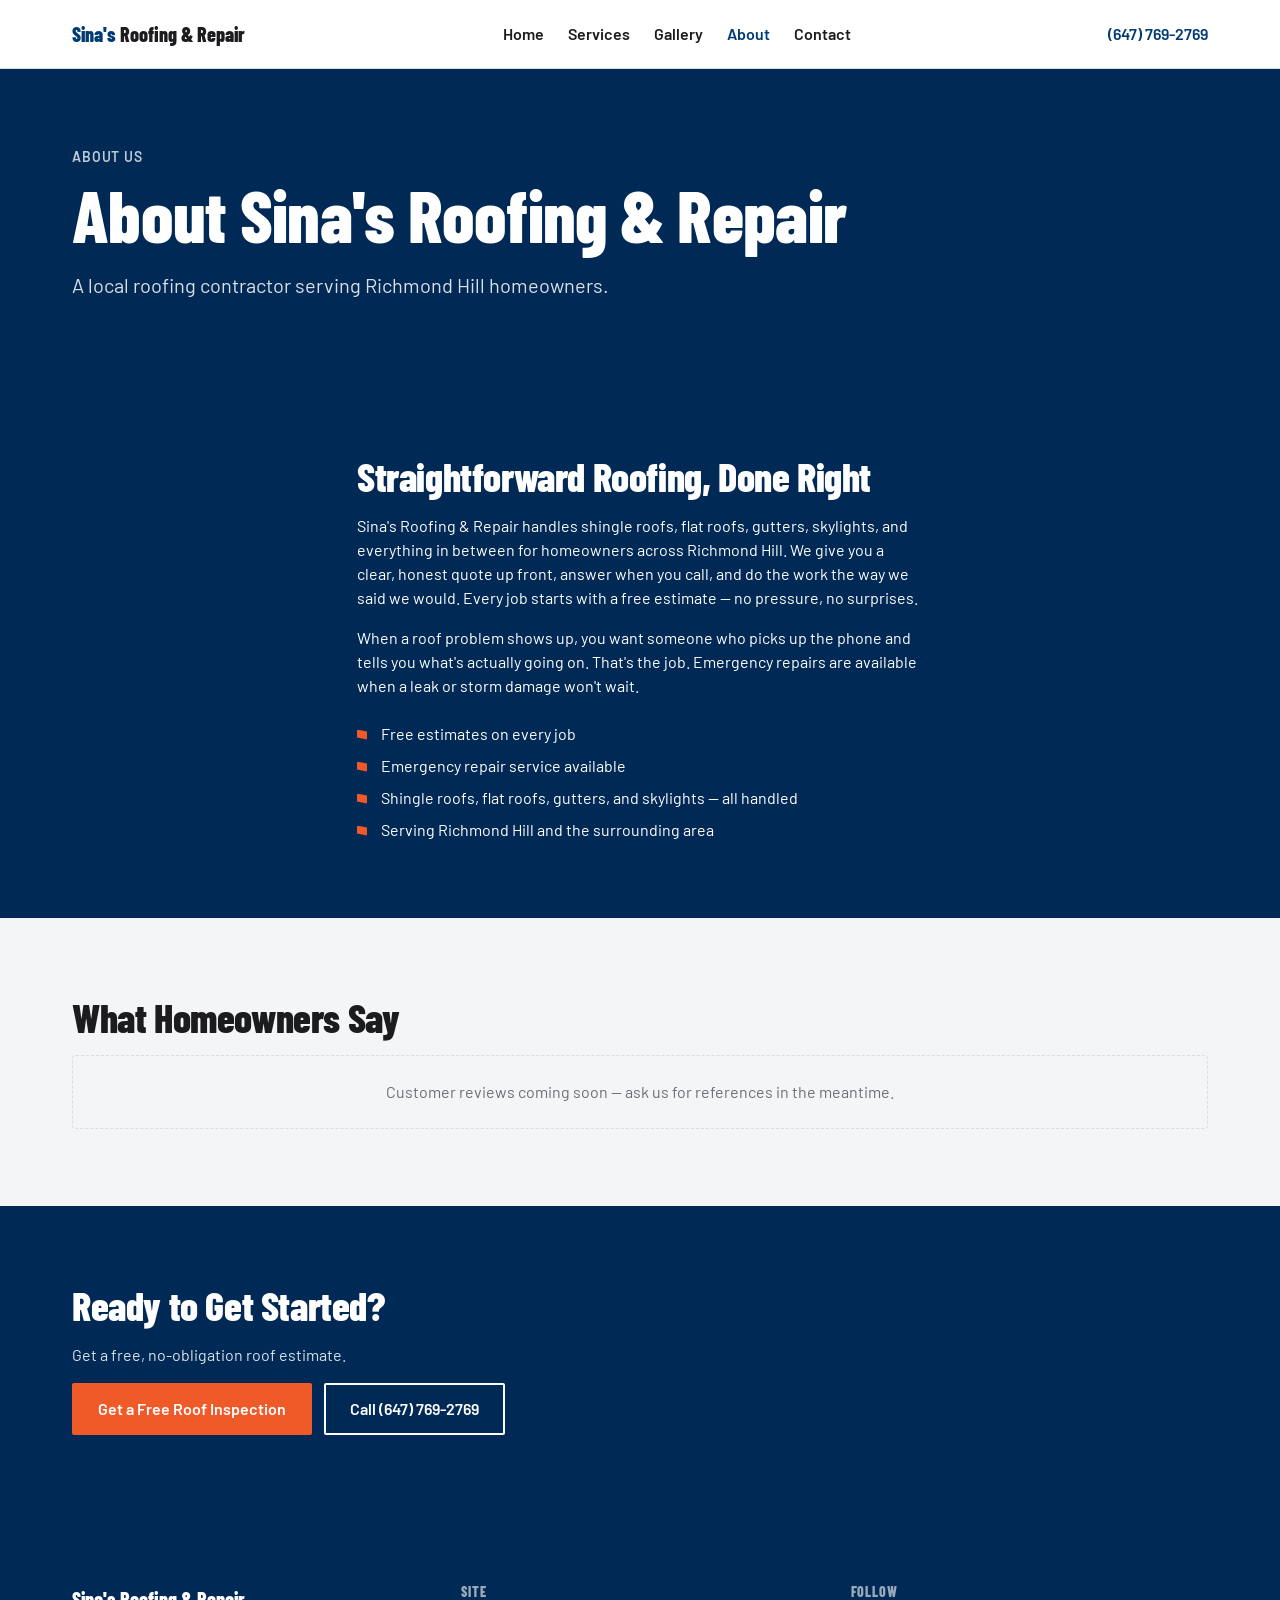
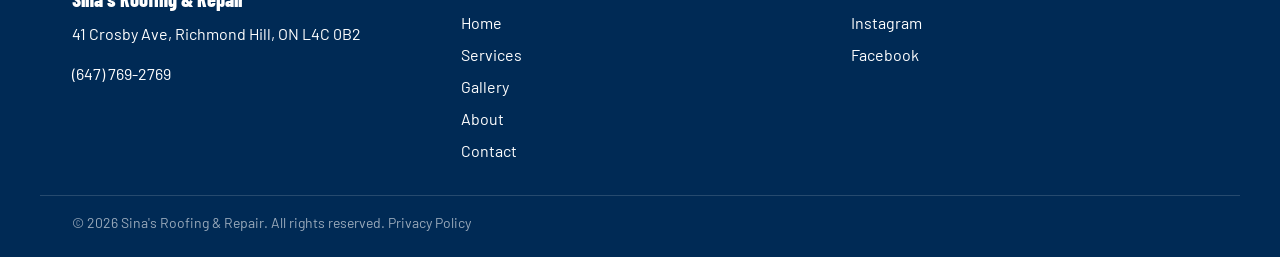
==== about/index.html @ 9a83d07c "Build Sina's Roofing & Repair site through Phase 6 QA Full 6-page site (Home, Services, Gallery, Abo" ====
<!DOCTYPE html>
<html lang="en" class="no-js">
<head>
<meta charset="UTF-8">
<meta name="viewport" content="width=device-width, initial-scale=1.0">
<title>About Sina's Roofing & Repair | Richmond Hill, ON</title>
<meta name="description" content="Local roofing contractor serving Richmond Hill, ON. Shingle, flat roof, gutter & skylight repairs. Free estimates, emergency service.">
<meta property="og:title" content="About Sina's Roofing & Repair | Richmond Hill, ON">
<meta property="og:description" content="Local roofing contractor serving Richmond Hill, ON. Free estimates, emergency service.">
<meta property="og:type" content="website">
<!-- og:url and og:image omitted: no confirmed domain or live hero photo yet - see state/QUESTIONS.md. -->
<link rel="preload" href="../assets/fonts/barlowcondensed-800.woff2" as="font" type="font/woff2" crossorigin>
<link rel="stylesheet" href="../shared/tokens.css">
<link rel="stylesheet" href="../shared/base.css">
<link rel="stylesheet" href="style.css">
<script type="application/ld+json">
{
  "@context": "https://schema.org",
  "@type": "RoofingContractor",
  "name": "Sina's Roofing & Repair",
  "telephone": "+1-647-769-2769",
  "address": {
    "@type": "PostalAddress",
    "streetAddress": "41 Crosby Ave",
    "addressLocality": "Richmond Hill",
    "addressRegion": "ON",
    "postalCode": "L4C 0B2",
    "addressCountry": "CA"
  },
  "areaServed": "Richmond Hill, ON",
  "description": "Shingle roof, flat roof, gutter, skylight and general roof repairs, including emergency service, for homeowners in Richmond Hill, Ontario."
}
</script>
</head>
<body>
<a class="skip-link" href="#main">Skip to content</a>

<header class="header">
  <div class="container header__inner">
    <a href="../index.html" class="header__logotype">Sina's <span>Roofing &amp; Repair</span></a>
    <nav class="header__nav" aria-label="Primary" id="primary-nav">
      <ul class="header__nav-list">
        <li><a href="../index.html">Home</a></li>
        <li><a href="../services/">Services</a></li>
        <li><a href="../gallery/">Gallery</a></li>
        <li><a href="../about/" aria-current="page">About</a></li>
        <li><a href="../contact/">Contact</a></li>
      </ul>
    </nav>
    <a href="tel:+16477692769" class="header__phone">(647) 769-2769</a>
    <button class="header__menu-toggle" type="button" aria-label="Open menu" aria-expanded="false" aria-controls="primary-nav" data-nav-toggle>
      <span></span><span></span><span></span>
    </button>
  </div>
</header>

<main id="main">

  <section class="section section--hero section--hero-dark" id="hero">
    <div class="container hero__content">
      <p class="hero__eyebrow">About Us</p>
      <h1 class="hero__title">About Sina's Roofing &amp; Repair</h1>
      <p class="hero__subtitle">A local roofing contractor serving Richmond Hill homeowners.</p>
    </div>
  </section>

  <section class="section section--about" id="about">
    <div class="container about__content">
      <h2>Straightforward Roofing, Done Right</h2>
      <p>Sina's Roofing &amp; Repair handles shingle roofs, flat roofs, gutters, skylights, and everything in between for homeowners across Richmond Hill. We give you a clear, honest quote up front, answer when you call, and do the work the way we said we would. Every job starts with a free estimate — no pressure, no surprises.</p>
      <p>When a roof problem shows up, you want someone who picks up the phone and tells you what's actually going on. That's the job. Emergency repairs are available when a leak or storm damage won't wait.</p>
      <ul class="about__trust-list">
        <li>Free estimates on every job</li>
        <li>Emergency repair service available</li>
        <li>Shingle roofs, flat roofs, gutters, and skylights — all handled</li>
        <li>Serving Richmond Hill and the surrounding area</li>
      </ul>
    </div>
  </section>

  <section class="section section--testimonials" id="testimonials">
    <div class="container">
      <h2>What Homeowners Say</h2>
      <!-- Google review quotes exist in client.md Auto (needs-approval) but the operator declined to feature them 2026-07-07 — see state/QUESTIONS.md. -->
      <p class="testimonials__placeholder">Customer reviews coming soon — ask us for references in the meantime.</p>
    </div>
  </section>

  <section class="section section--cta" id="cta">
    <div class="container cta__content">
      <h2>Ready to Get Started?</h2>
      <p>Get a free, no-obligation roof estimate.</p>
      <div class="hero__actions">
        <a href="../contact/" class="btn btn--primary">Get a Free Roof Inspection</a>
        <a href="tel:+16477692769" class="btn btn--secondary">Call (647) 769-2769</a>
      </div>
    </div>
  </section>

</main>

<footer class="section section--footer" id="footer">
  <div class="container footer__inner">
    <div class="footer__col">
      <p class="footer__logotype">Sina's Roofing &amp; Repair</p>
      <p>41 Crosby Ave, Richmond Hill, ON L4C 0B2</p>
      <p><a href="tel:+16477692769">(647) 769-2769</a></p>
    </div>
    <div class="footer__col">
      <h3>Site</h3>
      <ul>
        <li><a href="../index.html">Home</a></li>
        <li><a href="../services/">Services</a></li>
        <li><a href="../gallery/">Gallery</a></li>
        <li><a href="../about/">About</a></li>
        <li><a href="../contact/">Contact</a></li>
      </ul>
    </div>
    <div class="footer__col">
      <h3>Follow</h3>
      <ul class="footer__socials">
        <li><a href="#" data-placeholder-href>Instagram</a></li>
        <li><a href="#" data-placeholder-href>Facebook</a></li>
      </ul>
    </div>
  </div>
  <div class="container footer__bottom">
    <p>&copy; 2026 Sina's Roofing &amp; Repair. All rights reserved. <a href="../privacy.html">Privacy Policy</a></p>
  </div>
</footer>

<div class="mobile-action-bar">
  <a href="tel:+16477692769" class="mobile-action-bar__btn mobile-action-bar__btn--call">Call Now</a>
  <a href="https://www.google.com/maps/search/?api=1&query=41+Crosby+Ave%2C+Richmond+Hill%2C+ON+L4C+0B2" class="mobile-action-bar__btn mobile-action-bar__btn--directions" target="_blank" rel="noopener">Directions</a>
</div>

<script src="../shared/main.js" defer></script>
<script src="script.js" defer></script>
</body>
</html>
---- shared/tokens.css ----
/*
  Design tokens — Sina's Roofing & Repair
  Direction: "Angled Trust" (state/DECISIONS.md, Phase 2)
  Single source of truth for every visual value on the site.
  Consumers use var(--token) only — never hardcode a value elsewhere.
*/

@font-face {
  font-family: 'Barlow Condensed';
  font-style: normal;
  font-weight: 800;
  font-display: swap;
  src: url('../assets/fonts/barlowcondensed-800.woff2') format('woff2');
}
@font-face {
  font-family: 'Barlow';
  font-style: normal;
  font-weight: 400;
  font-display: swap;
  src: url('../assets/fonts/barlow-400.woff2') format('woff2');
}
@font-face {
  font-family: 'Barlow';
  font-style: normal;
  font-weight: 600;
  font-display: swap;
  src: url('../assets/fonts/barlow-600.woff2') format('woff2');
}

:root {
  /* Colors — client's own hex palette (client/client.md Vibe), used verbatim.
     --color-accent (#F05A28) measures 3.39:1 on white: passes the 3:1
     large-text/UI threshold but NOT 4.5:1 body text. Reserve it for large
     bold fills (buttons >=16px bold, icons, borders, active states) only.
     Never use it for body-sized text or links — use --color-error
     (5.12:1 on white) instead when an accent-colored TEXT is needed. */
  --color-primary: #003B73;
  --color-primary-dark: #002A55;
  --color-accent: #F05A28;
  --color-bg: #FFFFFF;
  --color-surface: #F3F5F7;
  --color-text: #1C1C1E;
  --color-text-muted: #6B6F76;
  --color-border: #D9DEE5;
  --color-success: #1E7A4C;
  --color-error: #C93A1A;

  /* Typography — "Bold energy" pairing: condensed grotesque display +
     plain grotesque body (same type family, siblings), per Vibe's
     "Large bold headlines" + "no-nonsense" mood. Expressive 1.333 scale. */
  --font-heading: 'Barlow Condensed', 'Arial Narrow', sans-serif;
  --font-body: 'Barlow', Arial, sans-serif;

  --text-xs: 0.75rem;
  --text-sm: 0.875rem;
  --text-base: 1rem;
  --text-lg: 1.25rem;
  --text-xl: 1.5rem;
  --text-2xl: 2rem;
  --text-3xl: 2.5rem;
  --text-hero: clamp(2.25rem, 5vw + 1rem, 4.5rem);

  --leading-tight: 1.1;
  --leading-normal: 1.5;
  --leading-loose: 1.8;

  /* Spacing — 4px base scale */
  --space-1: 0.25rem;
  --space-2: 0.5rem;
  --space-3: 0.75rem;
  --space-4: 1rem;
  --space-5: 1.25rem;
  --space-6: 1.5rem;
  --space-7: 1.75rem;
  --space-8: 2rem;
  --space-9: 2.25rem;
  --space-10: 2.5rem;
  --space-11: 2.75rem;
  --space-12: 3rem;

  /* Layout */
  --container-max: 1200px;
  --section-pad-y: clamp(3rem, 6vw, 6rem);

  /* Radius — deviation: "Angled Trust" direction (sharp angled accents,
     zero soft/organic shapes) uses minimal/sharp radii, not the usual
     soft-rounded default. radius-full stays for circular elements only
     (icons, avatars, pill badges). */
  --radius-sm: 0.125rem;
  --radius-md: 0.25rem;
  --radius-lg: 0.375rem;
  --radius-full: 999px;

  /* Elevation — tinted toward charcoal (--color-text), not pure black */
  --shadow-sm: 0 1px 2px rgba(28, 28, 30, 0.08);
  --shadow-md: 0 4px 12px rgba(28, 28, 30, 0.12);
  --shadow-lg: 0 12px 32px rgba(28, 28, 30, 0.16);

  /* Motion — subtle (per Phase 2 rationale) */
  --duration-fast: 150ms;
  --duration-base: 300ms;
  --duration-slow: 600ms;
  --ease-standard: cubic-bezier(0.4, 0, 0.2, 1);
  --ease-out-expo: cubic-bezier(0.16, 1, 0.3, 1);
}
---- shared/base.css ----
/* Reset, element defaults, shared layout + component layer.
   "Angled Trust" direction: clean rectangular sections, sharp/minimal
   radii, navy/charcoal contrast bands used sparingly, orange reserved
   for large bold fills only (see tokens.css comment). */

/* ---------- Reset ---------- */
*, *::before, *::after { box-sizing: border-box; }
* { margin: 0; }
html { -webkit-text-size-adjust: 100%; scroll-behavior: smooth; }
@media (prefers-reduced-motion: reduce) {
  html { scroll-behavior: auto; }
  *, *::before, *::after {
    animation-duration: 0.01ms !important;
    animation-iteration-count: 1 !important;
    transition-duration: 0.01ms !important;
    scroll-behavior: auto !important;
  }
}
img, picture, video { display: block; max-width: 100%; height: auto; }
button, input, textarea, select { font: inherit; color: inherit; }
button { cursor: pointer; }
ul, ol { list-style: none; padding: 0; }
a { color: inherit; text-decoration: none; -webkit-tap-highlight-color: transparent; }
address { font-style: normal; }

/* ---------- Base ---------- */
body {
  font-family: var(--font-body);
  font-size: var(--text-base);
  line-height: var(--leading-normal);
  color: var(--color-text);
  background: var(--color-bg);
}
h1, h2, h3, h4 {
  font-family: var(--font-heading);
  font-weight: 800;
  line-height: var(--leading-tight);
  letter-spacing: -0.01em;
  text-wrap: balance;
}
h2 { font-size: var(--text-3xl); margin-bottom: var(--space-4); }
h3 { font-size: var(--text-xl); margin-bottom: var(--space-2); }
p { margin-bottom: var(--space-4); }
p:last-child { margin-bottom: 0; }
a:focus-visible, button:focus-visible, input:focus-visible, textarea:focus-visible {
  outline: 2px solid var(--color-accent);
  outline-offset: 2px;
}

.skip-link {
  position: absolute;
  left: var(--space-4);
  top: -100px;
  background: var(--color-primary);
  color: var(--color-bg);
  padding: var(--space-2) var(--space-4);
  border-radius: var(--radius-sm);
  z-index: 1000;
  transition: top var(--duration-fast) var(--ease-standard);
}
.skip-link:focus { top: var(--space-4); }

.sr-only {
  position: absolute;
  width: 1px; height: 1px;
  padding: 0; margin: -1px;
  overflow: hidden;
  clip: rect(0, 0, 0, 0);
  white-space: nowrap;
  border: 0;
}

/* ---------- Layout primitives ---------- */
.container {
  max-width: var(--container-max);
  margin-inline: auto;
  padding-inline: var(--space-4);
}
@media (min-width: 640px) { .container { padding-inline: var(--space-6); } }
@media (min-width: 1024px) { .container { padding-inline: var(--space-8); } }

.section { padding-block: var(--section-pad-y); background: var(--color-bg); }
.section--about,
.section--cta,
.section--hero-dark { background: var(--color-primary-dark); color: var(--color-bg); }
.section--about h2, .section--cta h2, .section--hero-dark h1 { color: var(--color-bg); }
.section--about a:not(.btn), .section--cta a:not(.btn) { color: var(--color-accent); }
.section--testimonials, .section--contact { background: var(--color-surface); }
.section--footer { background: var(--color-primary-dark); color: var(--color-bg); padding-block: var(--space-10) var(--space-6); }
.section__intro { color: var(--color-text-muted); max-width: 60ch; margin-bottom: var(--space-8); }
.section--about .section__intro, .section--cta p { color: rgba(255,255,255,0.85); }
.section__cta-link {
  display: inline-block;
  margin-top: var(--space-4);
  font-weight: 600;
  color: var(--color-primary);
}
.section--about .section__cta-link, .section--cta .section__cta-link { color: var(--color-bg); text-decoration: underline; }

/* ---------- Header ---------- */
.header {
  position: sticky;
  top: 0;
  z-index: 100;
  background: var(--color-bg);
  border-bottom: 1px solid var(--color-border);
}
.header__inner {
  display: flex;
  align-items: center;
  justify-content: space-between;
  gap: var(--space-4);
  padding-block: var(--space-3);
}
.header__logotype {
  font-family: var(--font-heading);
  font-weight: 800;
  font-size: var(--text-lg);
  color: var(--color-primary);
  white-space: nowrap;
  overflow: hidden;
  text-overflow: ellipsis;
  min-width: 0;
}
.header__logotype span { color: var(--color-text); }
.header__nav-list {
  display: flex;
  gap: var(--space-6);
  font-weight: 600;
}
.header__nav-list a {
  display: inline-flex;
  align-items: center;
  min-height: 44px;
}
.header__nav-list a[aria-current="page"] { color: var(--color-primary); }
.header__nav-list a:hover { color: var(--color-error); }
.header__phone {
  font-weight: 600;
  color: var(--color-primary);
  white-space: nowrap;
  flex-shrink: 0;
}
.header__menu-toggle {
  display: none;
  flex-direction: column;
  justify-content: center;
  gap: 5px;
  width: 44px;
  height: 44px;
  flex-shrink: 0;
  background: transparent;
  border: none;
}
.header__menu-toggle span {
  display: block;
  width: 22px;
  height: 2px;
  background: var(--color-text);
  margin-inline: auto;
}

/* No-JS fallback: nav stays in normal flow and visible; only .js (set by
   shared/main.js on load) enables the collapsible off-canvas + toggle
   button, so a broken/blocked script never hides navigation. */
@media (max-width: 1023px) {
  .no-js .header__nav-list { flex-direction: column; gap: var(--space-3); padding-block: var(--space-3); }
  .js .header__nav {
    position: fixed;
    top: 0; right: 0; bottom: 0; left: 30%;
    background: var(--color-bg);
    transform: translateX(100%);
    transition: transform var(--duration-base) var(--ease-standard);
    overflow-y: auto;
    z-index: 200;
    isolation: isolate;
    box-shadow: var(--shadow-lg);
  }
  .js .header__nav-list { flex-direction: column; padding: var(--space-8) var(--space-6); gap: var(--space-5); }
  .js .header--open .header__nav { transform: translateX(0); }
  .js .header__menu-toggle { display: flex; }
}

/* ---------- Hero ---------- */
.hero__grid {
  display: grid;
  gap: var(--space-8);
  align-items: center;
}
@media (min-width: 1024px) {
  .hero__grid { grid-template-columns: 1fr 1fr; }
}
.hero__eyebrow {
  font-weight: 600;
  color: var(--color-error);
  text-transform: uppercase;
  letter-spacing: 0.06em;
  font-size: var(--text-sm);
  margin-bottom: var(--space-2);
}
.section--hero-dark .hero__eyebrow { color: var(--color-bg); opacity: 0.75; }
.hero__title { font-size: var(--text-hero); margin-bottom: var(--space-4); }
.hero__subtitle { font-size: var(--text-lg); color: var(--color-text-muted); max-width: 55ch; margin-bottom: var(--space-6); }
.section--hero-dark .hero__subtitle { color: rgba(255,255,255,0.85); }
.hero__actions { display: flex; flex-wrap: wrap; gap: var(--space-3); margin-bottom: var(--space-4); }
.hero__trust { font-size: var(--text-sm); color: var(--color-text-muted); font-weight: 600; }
.section--hero-dark .hero__trust { color: rgba(255,255,255,0.75); }
.hero__media {
  min-height: 280px;
  background: var(--color-surface) linear-gradient(135deg, var(--color-primary) 0%, var(--color-primary-dark) 100%);
  clip-path: polygon(6% 0, 100% 0, 100% 100%, 0 94%);
  display: flex;
  align-items: center;
  justify-content: center;
}
@media (min-width: 1024px) { .hero__media { min-height: 420px; } }

/* ---------- Buttons ---------- */
.btn {
  display: inline-flex;
  align-items: center;
  justify-content: center;
  padding: var(--space-3) var(--space-6);
  font-weight: 600;
  font-size: var(--text-base);
  border-radius: var(--radius-sm);
  border: 2px solid transparent;
  transition: transform var(--duration-fast) var(--ease-standard), background var(--duration-fast) var(--ease-standard);
  min-height: 44px;
}
.btn--primary { background: var(--color-accent); color: var(--color-bg); }
.btn--primary:hover { background: var(--color-error); }
.btn--secondary { background: transparent; border-color: currentColor; color: var(--color-primary); }
.section--hero-dark .btn--secondary,
.section--about .btn--secondary,
.section--cta .btn--secondary { color: var(--color-bg); }
.btn--secondary:hover { background: rgba(255,255,255,0.1); }
.btn:hover { transform: translateY(-1px); }
@media (hover: none) {
  .btn:active { transform: scale(0.97); transition: transform var(--duration-fast) var(--ease-standard); }
}

/* ---------- Cards / Services ---------- */
.services__grid {
  display: grid;
  gap: var(--space-6);
  grid-template-columns: repeat(auto-fit, minmax(min(100%, 15rem), 1fr));
  margin-bottom: var(--space-6);
}
.card {
  background: var(--color-bg);
  border: 1px solid var(--color-border);
  border-radius: var(--radius-md);
  padding: var(--space-6);
}
.services__grid--full .card { scroll-margin-top: 5rem; }
.card__title { color: var(--color-primary); }
.card__text { color: var(--color-text-muted); }
.card__link { font-weight: 600; color: var(--color-primary); }
.services__emergency-note {
  background: var(--color-surface);
  border-left: 4px solid var(--color-accent);
  padding: var(--space-4) var(--space-5);
  border-radius: var(--radius-sm);
}
.services__emergency-note a { color: var(--color-error); font-weight: 600; }

/* ---------- About ---------- */
.about__content { max-width: 70ch; }
.about__trust-list { margin-top: var(--space-6); display: grid; gap: var(--space-2); }
.about__trust-list li { padding-left: var(--space-6); position: relative; }
.about__trust-list li::before {
  content: "";
  position: absolute; left: 0; top: 0.5em;
  width: 10px; height: 10px;
  background: var(--color-accent);
  clip-path: polygon(0 0, 100% 20%, 100% 100%, 0 80%);
}

/* ---------- Gallery ---------- */
.gallery__grid {
  display: grid;
  gap: var(--space-4);
  grid-template-columns: repeat(auto-fit, minmax(min(100%, 16rem), 1fr));
}
.gallery__empty-note {
  grid-column: 1 / -1;
  text-align: center;
  color: var(--color-text-muted);
  border: 1px dashed var(--color-border);
  border-radius: var(--radius-md);
  padding: var(--space-8);
}

/* ---------- Testimonials ---------- */
.testimonials__placeholder {
  color: var(--color-text-muted);
  border: 1px dashed var(--color-border);
  border-radius: var(--radius-md);
  padding: var(--space-6);
  text-align: center;
}

/* ---------- FAQ (native <details>/<summary> - free a11y, no JS) ---------- */
.faq__list { display: grid; gap: var(--space-2); max-width: 70ch; }
.faq__item {
  border-bottom: 1px solid var(--color-border);
  padding-block: var(--space-4);
}
.faq__question {
  font-size: var(--text-base);
  font-weight: 600;
  color: var(--color-primary);
  cursor: pointer;
  display: flex;
  justify-content: space-between;
  align-items: center;
  list-style: none;
}
.faq__question::-webkit-details-marker { display: none; }
.faq__question::after { content: "+"; font-size: var(--text-xl); color: var(--color-accent); }
.faq__item[open] .faq__question::after { content: "\2212"; }
.faq__answer { color: var(--color-text-muted); margin-top: var(--space-3); }

/* ---------- Contact ---------- */
.contact__grid {
  display: grid;
  gap: var(--space-8);
}
@media (min-width: 1024px) {
  .contact__grid:not(.contact__grid--brief) { grid-template-columns: 1fr 1fr; }
}
.contact__info p { margin-bottom: var(--space-2); }
.contact__emergency-note {
  background: rgba(240, 90, 40, 0.08);
  border-left: 4px solid var(--color-accent);
  padding: var(--space-3) var(--space-4);
  border-radius: var(--radius-sm);
  color: var(--color-text);
}
.contact__map {
  margin-top: var(--space-6);
  min-height: 220px;
  background: var(--color-surface);
  border: 1px solid var(--color-border);
  border-radius: var(--radius-md);
  display: flex;
  flex-direction: column;
  align-items: center;
  justify-content: center;
  gap: var(--space-2);
  text-align: center;
  padding: var(--space-4);
}
.contact__map iframe { width: 100%; height: 100%; min-height: 220px; border: 0; border-radius: var(--radius-md); }
.contact__map-note { color: var(--color-text-muted); font-size: var(--text-sm); }
.contact__form {
  position: relative;
  background: var(--color-bg);
  border: 1px solid var(--color-border);
  border-radius: var(--radius-md);
  padding: var(--space-6);
}
.form__group { margin-bottom: var(--space-4); }
.form__label { display: block; font-weight: 600; margin-bottom: var(--space-2); }
.form__input, .form__textarea {
  width: 100%;
  padding: var(--space-3);
  border: 1px solid var(--color-border);
  border-radius: var(--radius-sm);
  background: var(--color-bg);
}
.form__input:focus, .form__textarea:focus { border-color: var(--color-primary); }
.form__required-note { font-size: var(--text-sm); color: var(--color-text-muted); margin-bottom: var(--space-4); }
.form__group--honeypot { position: absolute; left: -9999px; width: 1px; height: 1px; overflow: hidden; }
.form__status { padding: var(--space-3); border-radius: var(--radius-sm); margin-bottom: var(--space-4); }
.form__status:not([hidden]) { background: var(--color-surface); }
.form__submit { width: 100%; margin-top: var(--space-2); }

/* ---------- Entrance animation (subtle, css-only per Phase 2 rationale) ---------- */
@media (prefers-reduced-motion: no-preference) {
  .anim-ready [data-animate] {
    opacity: 0;
    transform: translateY(20px);
    transition: opacity var(--duration-slow) var(--ease-out-expo),
                transform var(--duration-slow) var(--ease-out-expo);
    transition-delay: calc(var(--stagger-i, 0) * 75ms);
  }
  .anim-ready [data-animate].is-visible { opacity: 1; transform: none; }
  /* Mobile: smaller screens read subtlety as polish - shorter distance/duration */
  @media (max-width: 640px) {
    .anim-ready [data-animate] {
      transform: translateY(12px);
      transition-duration: var(--duration-base);
    }
  }
}

/* ---------- Mobile sticky action bar (call-first niche) ---------- */
.mobile-action-bar { display: none; }
@media (max-width: 640px) {
  body { padding-bottom: calc(64px + env(safe-area-inset-bottom)); }
  .mobile-action-bar {
    display: flex;
    position: fixed;
    left: 0; right: 0; bottom: 0;
    z-index: 150;
    background: var(--color-primary-dark);
    gap: var(--space-2);
    padding: var(--space-2) var(--space-3);
    padding-bottom: calc(var(--space-2) + env(safe-area-inset-bottom));
    box-shadow: var(--shadow-lg);
  }
  .mobile-action-bar__btn {
    flex: 1;
    display: flex;
    align-items: center;
    justify-content: center;
    min-height: 44px;
    border-radius: var(--radius-sm);
    font-weight: 600;
    font-size: var(--text-sm);
  }
  .mobile-action-bar__btn--call { background: var(--color-accent); color: var(--color-bg); }
  .mobile-action-bar__btn--directions { background: transparent; border: 2px solid rgba(255,255,255,0.4); color: var(--color-bg); }
  @media (hover: none) {
    .mobile-action-bar__btn:active { transform: scale(0.97); transition: transform var(--duration-fast) var(--ease-standard); }
  }
}

/* ---------- Footer ---------- */
.footer__inner {
  display: grid;
  gap: var(--space-8);
  grid-template-columns: repeat(auto-fit, minmax(min(100%, 14rem), 1fr));
  padding-block: var(--space-4) var(--space-8);
}
.footer__logotype { font-family: var(--font-heading); font-weight: 800; font-size: var(--text-lg); margin-bottom: var(--space-2); }
.footer__col h3 { font-size: var(--text-sm); text-transform: uppercase; letter-spacing: 0.06em; margin-bottom: var(--space-3); color: rgba(255,255,255,0.6); }
.footer__col ul { display: grid; gap: var(--space-2); }
.footer__col a:hover { color: var(--color-accent); }
.footer__bottom {
  border-top: 1px solid rgba(255,255,255,0.15);
  padding-top: var(--space-4);
  font-size: var(--text-sm);
  color: rgba(255,255,255,0.6);
}
---- about/style.css ----
/* About page styles — built out in Phase 5 (layout-systems, components). */
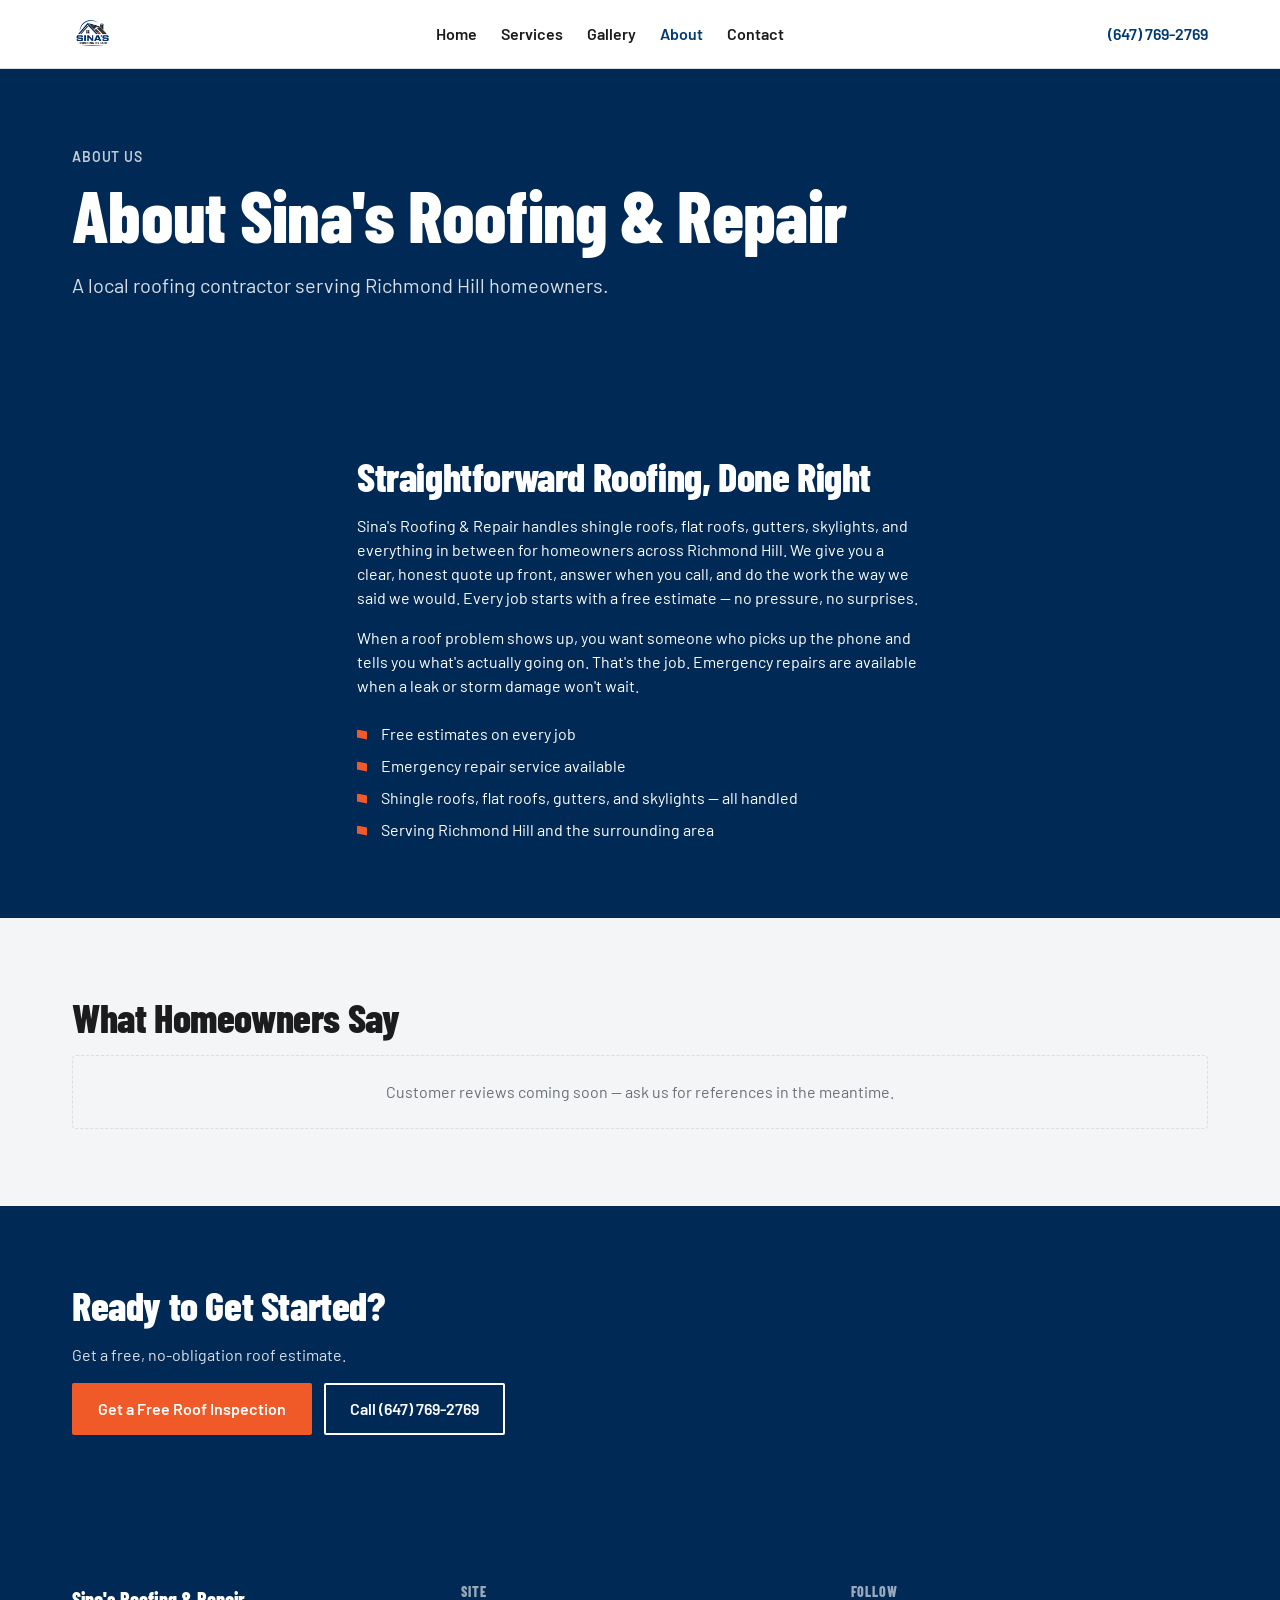
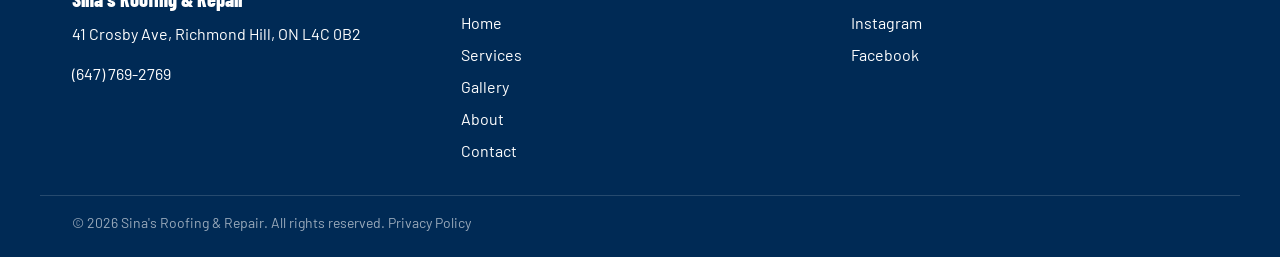
==== commit 6b37a318: "Integrate real media: video hero, work gallery, real logo Operator-provided assets replace the Phase" ====
--- a/about/index.html
+++ b/about/index.html
@@ -37,7 +37,7 @@
 
 <header class="header">
   <div class="container header__inner">
-    <a href="../index.html" class="header__logotype">Sina's <span>Roofing &amp; Repair</span></a>
+    <a href="../index.html" class="header__logotype"><img class="header__logo-img" src="../assets/images/logo.png" alt="Sina's Roofing &amp; Repair" width="300" height="300"></a>
     <nav class="header__nav" aria-label="Primary" id="primary-nav">
       <ul class="header__nav-list">
         <li><a href="../index.html">Home</a></li>
--- a/shared/base.css
+++ b/shared/base.css
@@ -113,16 +113,10 @@
   padding-block: var(--space-3);
 }
 .header__logotype {
-  font-family: var(--font-heading);
-  font-weight: 800;
-  font-size: var(--text-lg);
-  color: var(--color-primary);
-  white-space: nowrap;
-  overflow: hidden;
-  text-overflow: ellipsis;
-  min-width: 0;
-}
-.header__logotype span { color: var(--color-text); }
+  display: block;
+  flex-shrink: 0;
+}
+.header__logo-img { height: 40px; width: auto; }
 .header__nav-list {
   display: flex;
   gap: var(--space-6);
@@ -206,14 +200,20 @@
 .hero__trust { font-size: var(--text-sm); color: var(--color-text-muted); font-weight: 600; }
 .section--hero-dark .hero__trust { color: rgba(255,255,255,0.75); }
 .hero__media {
+  position: relative;
+  overflow: hidden;
   min-height: 280px;
   background: var(--color-surface) linear-gradient(135deg, var(--color-primary) 0%, var(--color-primary-dark) 100%);
   clip-path: polygon(6% 0, 100% 0, 100% 100%, 0 94%);
-  display: flex;
-  align-items: center;
-  justify-content: center;
 }
 @media (min-width: 1024px) { .hero__media { min-height: 420px; } }
+.hero__video {
+  position: absolute;
+  inset: 0;
+  width: 100%;
+  height: 100%;
+  object-fit: cover;
+}
 
 /* ---------- Buttons ---------- */
 .btn {
@@ -241,11 +241,25 @@
 }
 
 /* ---------- Cards / Services ---------- */
+/* Explicit column counts per breakpoint (not auto-fit) so we always know
+   the row math and can prevent a single "widow" card left alone in the
+   last row: 1 col (mobile) -> 2 col (tablet, odd 5th card spans full
+   width instead of sitting alone beside empty space) -> 3 col (desktop,
+   5 cards = 3+2, no widow). */
 .services__grid {
   display: grid;
   gap: var(--space-6);
-  grid-template-columns: repeat(auto-fit, minmax(min(100%, 15rem), 1fr));
+  grid-template-columns: 1fr;
   margin-bottom: var(--space-6);
+}
+@media (min-width: 640px) {
+  .services__grid { grid-template-columns: repeat(2, 1fr); }
+}
+@media (min-width: 640px) and (max-width: 1023px) {
+  .services__grid > .card:last-child:nth-child(odd) { grid-column: 1 / -1; }
+}
+@media (min-width: 1024px) {
+  .services__grid { grid-template-columns: repeat(3, 1fr); }
 }
 .card {
   background: var(--color-bg);
@@ -283,6 +297,23 @@
   gap: var(--space-4);
   grid-template-columns: repeat(auto-fit, minmax(min(100%, 16rem), 1fr));
 }
+/* Teaser (3 items, e.g. Home page): explicit 1->3 columns, skipping 2,
+   same widow-avoidance principle as .footer__inner - 3 items in 2
+   columns would leave the 3rd alone. */
+.gallery__grid--teaser { grid-template-columns: 1fr; }
+@media (min-width: 768px) {
+  .gallery__grid--teaser { grid-template-columns: repeat(3, 1fr); }
+}
+.gallery__item {
+  margin: 0;
+  border-radius: var(--radius-md);
+  overflow: hidden;
+  background: var(--color-surface);
+}
+/* Natural aspect ratio per image, not a forced uniform crop - the source
+   mix (portrait roof shots, a landscape truck shot, a square before/after
+   composite) would lose meaningful content under a one-size-fits-all crop. */
+.gallery__item img { width: 100%; height: auto; display: block; }
 .gallery__empty-note {
   grid-column: 1 / -1;
   text-align: center;
@@ -432,9 +463,16 @@
 .footer__inner {
   display: grid;
   gap: var(--space-8);
-  grid-template-columns: repeat(auto-fit, minmax(min(100%, 14rem), 1fr));
+  grid-template-columns: 1fr;
   padding-block: var(--space-4) var(--space-8);
 }
+@media (min-width: 768px) {
+  /* Jump straight from 1 to 3 columns (skip 2) - 3 items would leave a
+     widow card alone in the last row at an intermediate 2-col width. */
+  .footer__inner { grid-template-columns: repeat(3, 1fr); }
+}
+/* Footer stays text (not the logo image): the logo's navy wordmark has
+   no contrast against the dark navy footer background. */
 .footer__logotype { font-family: var(--font-heading); font-weight: 800; font-size: var(--text-lg); margin-bottom: var(--space-2); }
 .footer__col h3 { font-size: var(--text-sm); text-transform: uppercase; letter-spacing: 0.06em; margin-bottom: var(--space-3); color: rgba(255,255,255,0.6); }
 .footer__col ul { display: grid; gap: var(--space-2); }
